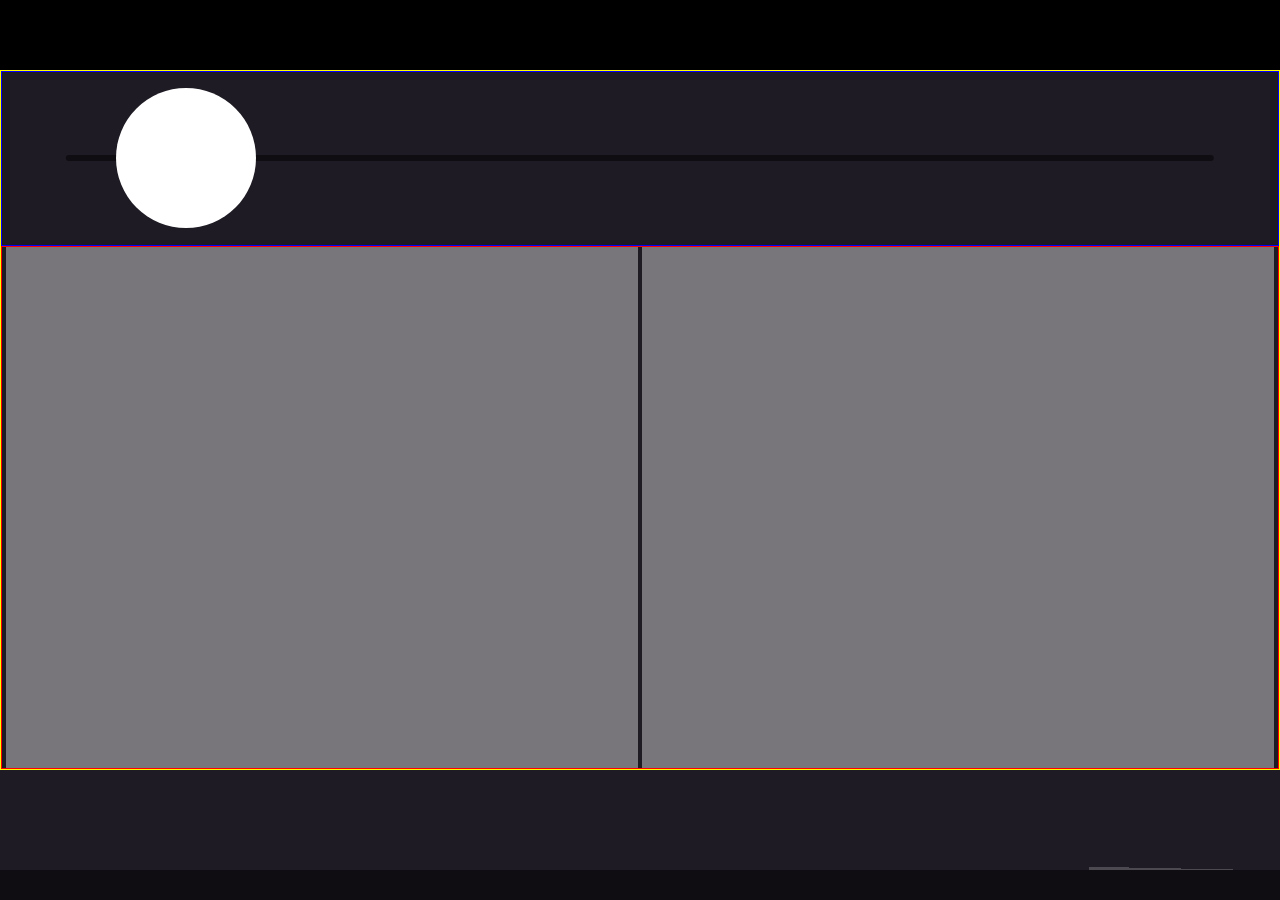
==== index.html @ 336ee951 "My CV website - first Sublime Commit" ====
<!DOCTYPE html>
<html lang="en-us">
<head>

<meta http-equiv="refresh" content="0; Home/Html/home.html">

	<title>Zembilas Vasileios| - Web Developer</title>

	<!--TITLE IMAGE-->
	<link rel="icon" href="../../Assets/developer1.png" type="image/x-icon">
	<link rel="apple-touch-icon" href="../../Assets/developer1.png">

	<!--SEARCH DESCRIPTION RESULT-->
	<meta name="description" content="Welcome to my site! Here, you can find more info about my resume, my portfolio and my skills and abilities in web development.">

</head>
<body>

	<div>Redirecting page</div>

</body>
</html>
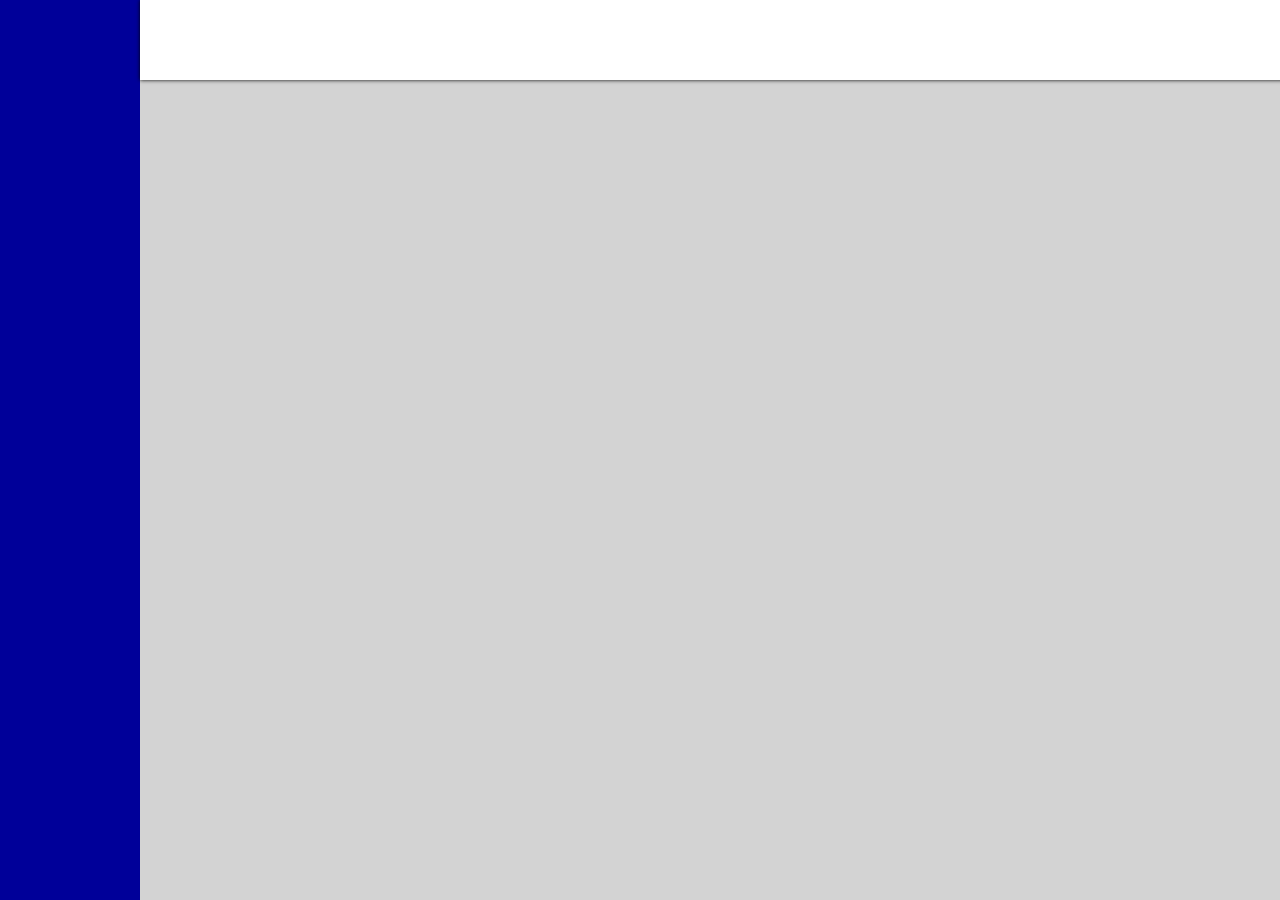
==== commit cc88d24e: "Finished the main menu of the website. Start separating files to organize the code." ====
--- a/index.html
+++ b/index.html
@@ -2,7 +2,7 @@
 <html lang="en-us">
 <head>
 
-<meta http-equiv="refresh" content="0; Home/Html/home.html">
+<meta http-equiv="refresh" content="0; Home/home.html">
 
 	<title>Zembilas Vasileios| - Web Developer</title>
 
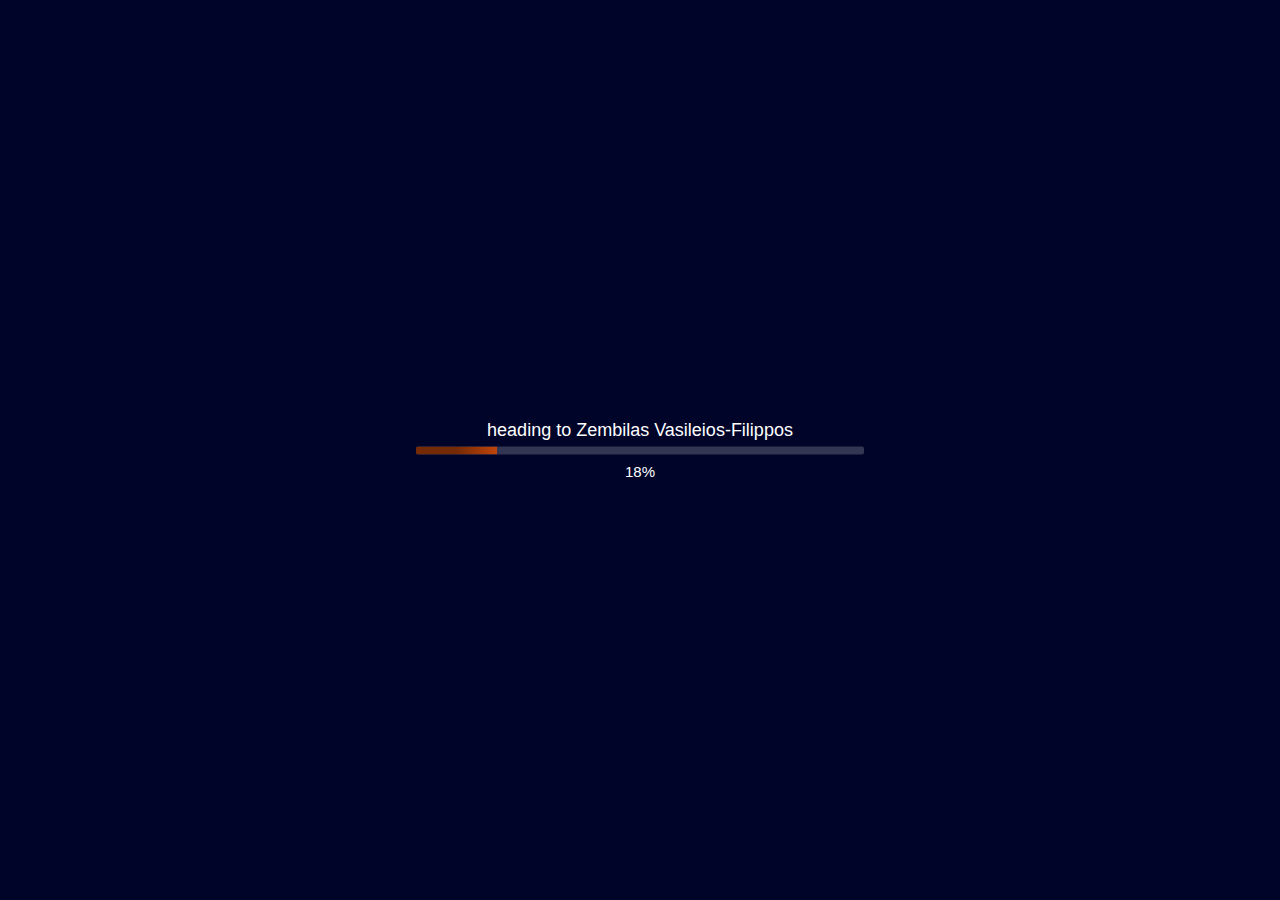
==== commit 1e029592: "Create the loading screen before site loads" ====
--- a/index.html
+++ b/index.html
@@ -2,21 +2,46 @@
 <html lang="en-us">
 <head>
 
-<meta http-equiv="refresh" content="0; Home/home.html">
+<meta id="changePageMeta" http-equiv="refresh">
+
+<meta name="viewport" content="width=device-width, initial-scale=1">
+<meta name="theme-color" content="rgb(190, 214, 148)">
+<meta http-equiv="X-UA-Compatible" content="ie=edge" />
+<meta http-equiv="Content-Security-Policy" content="upgrade-insecure-requests">
+
+<!--LINK HERE CAUSE THERE IS AN UNKNOWN FAV ICON ERROR IN THE CONSOLE-->
+<link rel="shortcut icon" href="#">
+
+<!--INCLUDE CSS FILES-->
+<link rel="stylesheet" href="Css/indexStyle.css">
 
 	<title>Zembilas Vasileios| - Web Developer</title>
 
 	<!--TITLE IMAGE-->
-	<link rel="icon" href="../../Assets/developer1.png" type="image/x-icon">
-	<link rel="apple-touch-icon" href="../../Assets/developer1.png">
+	<link rel="icon" href="Assets/developer1.png" type="image/x-icon">
+	<link rel="apple-touch-icon" href="Assets/developer1.png">
 
 	<!--SEARCH DESCRIPTION RESULT-->
-	<meta name="description" content="Welcome to my site! Here, you can find more info about my resume, my portfolio and my skills and abilities in web development.">
+	<meta name="description" content="Redirect to main site.">
+
+
 
 </head>
 <body>
 
-	<div>Redirecting page</div>
+	<div id="loadRedirectC">
+		<div id="loadingTitleC">
+			<h1>heading to Zembilas Vasileios-Filippos</h1>
+		</div>
+		<div id="loadingFullC">
+			<div id="loadingBarC"></div>
+		</div>
+		<div id="loadingCountC">
+			<p id="loadingCountP">0%</p>
+		</div>
+	</div>
+
+	<script src="Js/indexStartingScript.js"></script>
 
 </body>
 </html>--- a/Css/indexStyle.css
+++ b/Css/indexStyle.css
@@ -0,0 +1,73 @@
+	/*FONT-FAMILIES USED*/
+	@import url('https://fonts.googleapis.com/css?family=Roboto Flex');
+
+	html {
+		width: 100%; height: 100%;
+	}
+
+	body {
+		display: block;
+		width: 100%; height: 100%;
+		background: rgb(0, 4, 41);
+		font-family: Poppins, sans-serif;
+		margin: 0;
+		padding: 0;
+	}
+
+	#loadRedirectC {
+		position: relative;
+		display: inline-block;
+		background: transparent;
+		width: 35%;
+		top: 50%;
+		left: 50%;
+		padding: 4px;
+		transform: translate(-50%, -50%);
+	}
+
+		#loadingTitleC {
+			position: relative;
+			display: inline-block;
+			left: 50%;
+			transform: translate(-50%, 0);
+		}
+		#loadingTitleC h1 {
+			color: white;
+			font-size: 18px;
+			font-weight: normal;
+			margin: 0;
+		}
+
+		#loadingFullC {
+			position: relative;
+			display: block;
+			width: 100%; height: 8px;
+			background: rgb(255, 255, 255, 0.2);
+			border-radius: 2px;
+			overflow: hidden;
+			margin: 6px 0 6px 0;
+		}
+		#loadingBarC {
+			width: 0; height: 100%;
+			background: linear-gradient(90deg, rgb(117, 42, 6) 50%, rgb(191, 69, 10));
+		}
+
+		#loadingCountC {
+			position: relative;
+			display: inline-block;
+			left: 50%;
+			margin: 2px 0 0 0;
+			transform: translate(-50%, 0);
+		}
+		#loadingCountP {
+			color: white;
+			font-size: 15px;
+			margin: 0;
+			padding: 0;
+		}
+
+
+	/*SCREEN WIDTH UNDER 750px*/
+	@media only screen and (max-width: 750px) {
+		
+	}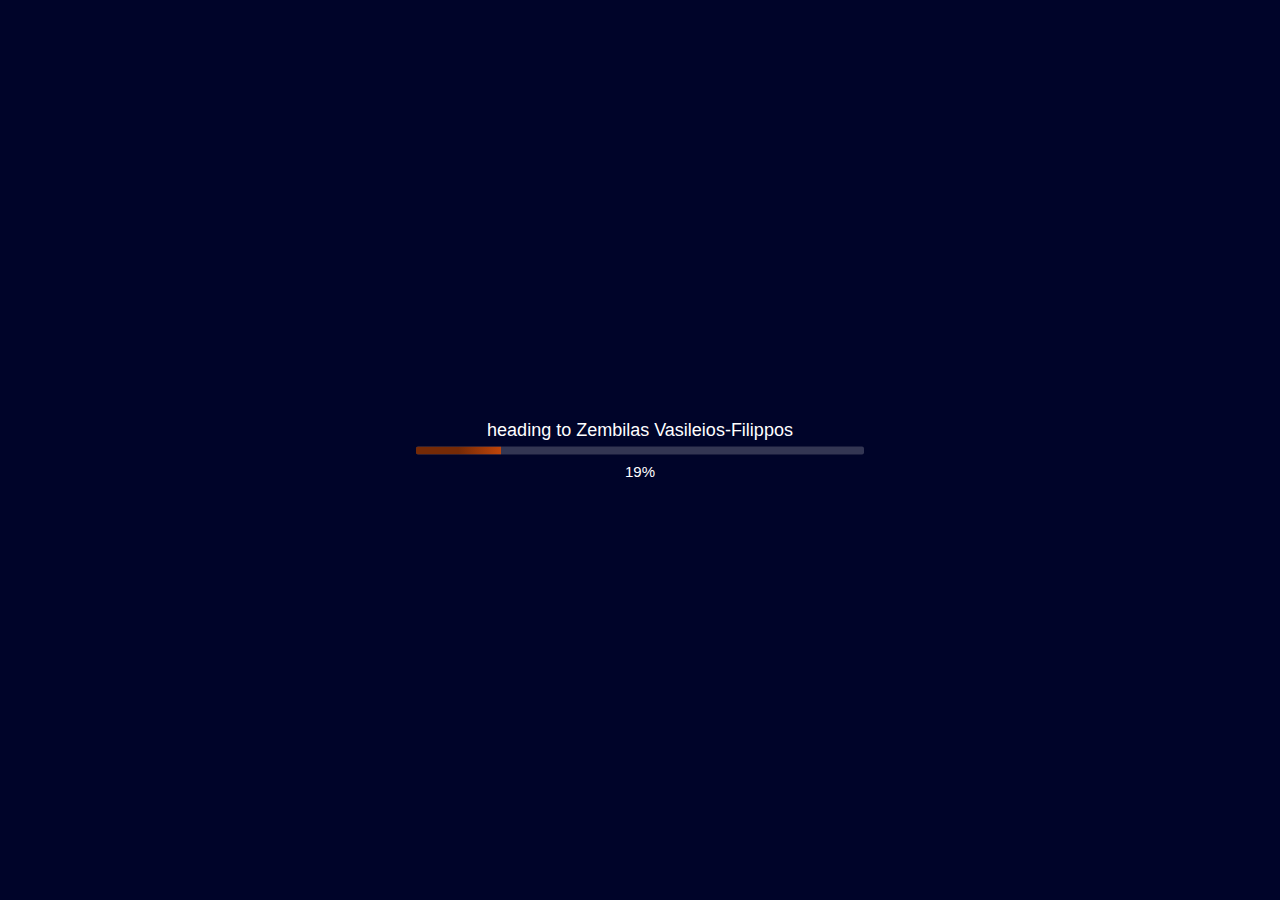
==== commit e8393a4e: "Experimenting with meta tags about seo." ====
--- a/index.html
+++ b/index.html
@@ -2,18 +2,32 @@
 <html lang="en-us">
 <head>
 
-<meta id="changePageMeta" http-equiv="refresh">
+<meta http-equiv="refresh">
 
 <meta name="viewport" content="width=device-width, initial-scale=1">
 <meta name="theme-color" content="rgb(190, 214, 148)">
 <meta http-equiv="X-UA-Compatible" content="ie=edge" />
 <meta http-equiv="Content-Security-Policy" content="upgrade-insecure-requests">
 
+
+<!--ESSENTIAL META TAGS-->
+<meta property="og:title" content="Vasileios-Filippos Zembilas | Profile">
+<meta property="og:type" content="website" />
+<meta property="og:image" content="https://jannis34.site/Assets/network1.jpg">
+<meta property="og:url" content="https://jannis34.site/index.html">
+<meta name="twitter:card" content="summary_large_image">
+
+<!--NON-ESSENTIAL, BUT RECOMMENDED-->
+<meta property="og:description" content="Full Stack Web Developer profile site.">
+<meta property="og:site_name" content="Vasileios-Filippos Zembilas | Profile">
+<meta name="twitter:image:alt" content="NetworkImg">
+
+
 <!--LINK HERE CAUSE THERE IS AN UNKNOWN FAV ICON ERROR IN THE CONSOLE-->
 <link rel="shortcut icon" href="#">
 
 <!--INCLUDE CSS FILES-->
-<link rel="stylesheet" href="Css/indexStyle.css">
+<link type="text/css" rel="stylesheet" href="Css/indexStyle.css">
 
 	<title>Zembilas Vasileios| - Web Developer</title>
 
@@ -41,7 +55,7 @@
 		</div>
 	</div>
 
-	<script src="Js/indexStartingScript.js"></script>
+	<script type="text/javascript" src="Js/indexStartingScript.js"></script>
 
 </body>
 </html>--- a/Css/indexStyle.css
+++ b/Css/indexStyle.css
@@ -19,6 +19,7 @@
 		display: inline-block;
 		background: transparent;
 		width: 35%;
+		min-width: 170px;
 		top: 50%;
 		left: 50%;
 		padding: 4px;
@@ -29,6 +30,7 @@
 			position: relative;
 			display: inline-block;
 			left: 50%;
+			padding: 0 10px 0 10px;
 			transform: translate(-50%, 0);
 		}
 		#loadingTitleC h1 {
@@ -66,8 +68,57 @@
 			padding: 0;
 		}
 
+	/*SCREEN RESIZE*/
 
-	/*SCREEN WIDTH UNDER 750px*/
-	@media only screen and (max-width: 750px) {
-		
-	}+	/*SCREEN WIDTH UNDER 1000px*/
+	@media only screen and (max-width: 1000px) {
+		#loadingTitleC h1 {
+			font-size: 15px;
+		}
+
+		#loadingCountP {
+			font-size: 11px;
+		}
+	}
+
+	/*SCREEN WIDTH UNDER 780px*/
+	@media only screen and (max-width: 780px) {
+		#loadingTitleC h1 {
+			font-size: 12px;
+		}
+
+		#loadingCountP {
+			font-size: 11px;
+		}
+	}
+
+	/*SCREEN WIDTH UNDER 630px*/
+	@media only screen and (max-width: 630px) {
+		#loadingTitleC h1 {
+			font-size: 10px;
+		}
+
+		#loadingFullC {
+			margin: 2px 0 0 0;
+		}
+
+		#loadingCountP {
+			font-size: 8px;
+		}
+	}
+
+	/*SCREEN WIDTH UNDER 550px*/
+	@media only screen and (max-width: 550px) {
+		#loadingTitleC h1 {
+			font-size: 8px;
+		}
+
+		#loadingFullC {
+			margin: 2px 0 -4px 0;
+		}
+
+
+		#loadingCountP {
+			font-size: 7px;
+		}
+	}
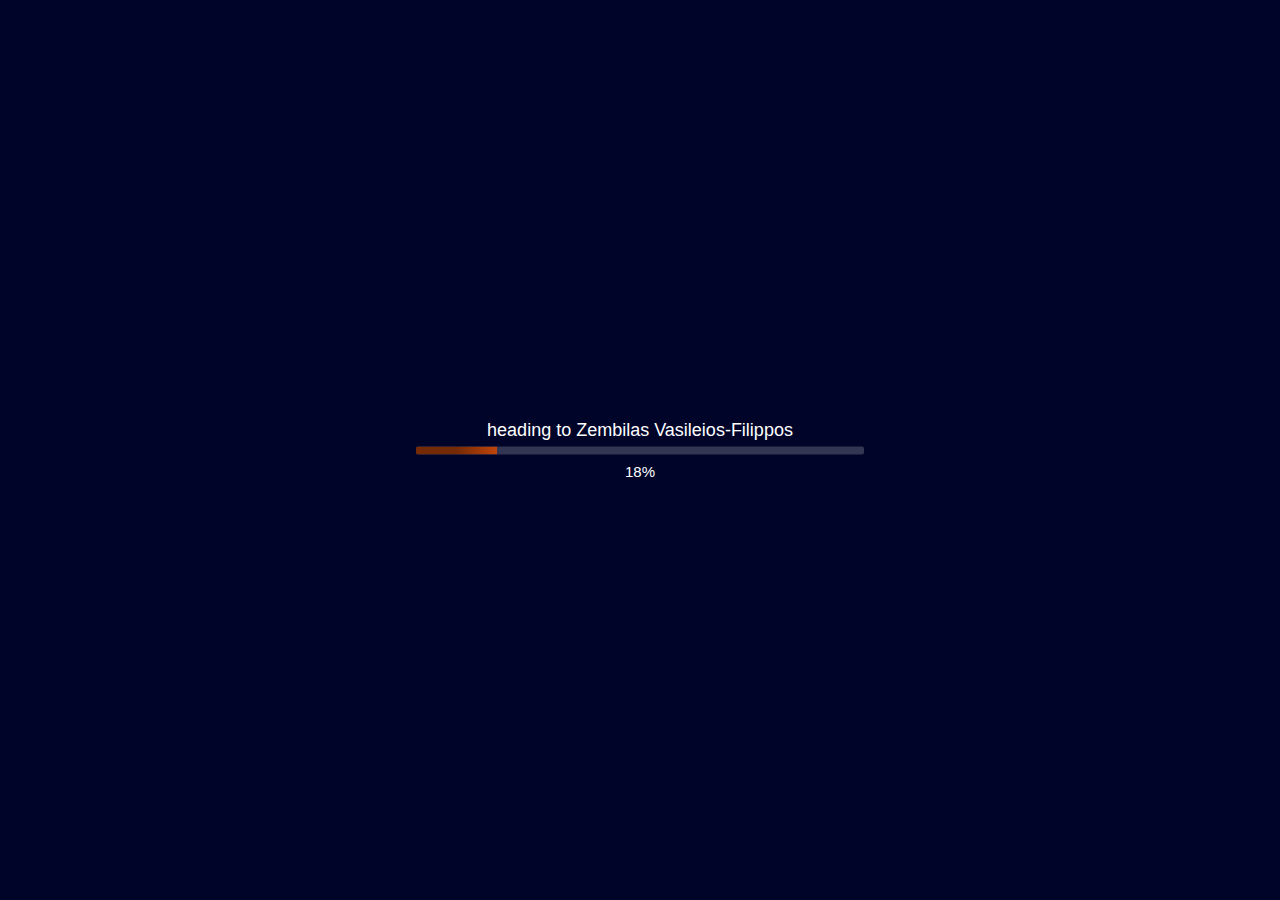
==== commit 08bf3d9c: "SEO test(2)" ====
--- a/index.html
+++ b/index.html
@@ -1,8 +1,6 @@
 <!DOCTYPE html>
 <html lang="en-us">
 <head>
-
-<meta http-equiv="refresh">
 
 <meta name="viewport" content="width=device-width, initial-scale=1">
 <meta name="theme-color" content="rgb(190, 214, 148)">
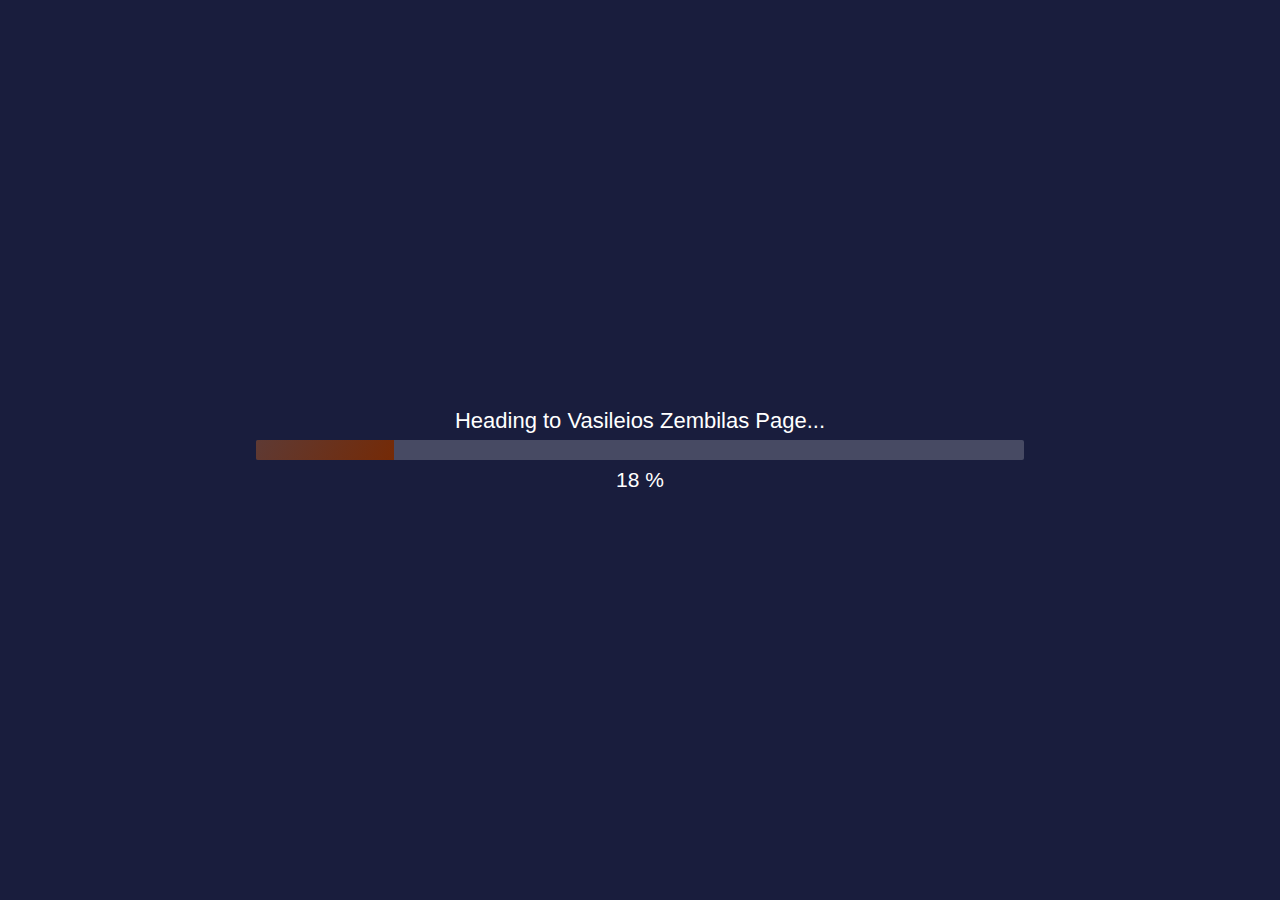
==== commit 81d9f640: "Finalized GoogleChart class structure and main functions and just keep adding more tools that I need" ====
--- a/index.html
+++ b/index.html
@@ -43,13 +43,13 @@
 
 	<div id="loadRedirectC">
 		<div id="loadingTitleC">
-			<h1>heading to Zembilas Vasileios-Filippos</h1>
+			<h1>Heading to <span>Vasileios Zembilas</span> Page...</h1>
 		</div>
 		<div id="loadingFullC">
 			<div id="loadingBarC"></div>
 		</div>
 		<div id="loadingCountC">
-			<p id="loadingCountP">0%</p>
+			<p id="loadingCountP"><span>0</span><span id="loadingCountPercentSp"> %</span></p>
 		</div>
 	</div>
 
--- a/Css/indexStyle.css
+++ b/Css/indexStyle.css
@@ -8,7 +8,7 @@
 	body {
 		display: block;
 		width: 100%; height: 100%;
-		background: rgb(0, 4, 41);
+		background: rgb(0, 4, 40, 0.9);
 		font-family: Poppins, sans-serif;
 		margin: 0;
 		padding: 0;
@@ -18,8 +18,8 @@
 		position: relative;
 		display: inline-block;
 		background: transparent;
-		width: 35%;
-		min-width: 170px;
+		width: 60%;
+		min-width: 170px; max-width: 800px;
 		top: 50%;
 		left: 50%;
 		padding: 4px;
@@ -35,15 +35,19 @@
 		}
 		#loadingTitleC h1 {
 			color: white;
-			font-size: 18px;
+			font-size: 22px;
 			font-weight: normal;
+			text-align: center;
 			margin: 0;
+		}
+		#loadingTitleC h1 span {
+			animation: ColorChangeFont 0.8s linear alternate infinite;
 		}
 
 		#loadingFullC {
 			position: relative;
 			display: block;
-			width: 100%; height: 8px;
+			width: 100%; height: 20px;
 			background: rgb(255, 255, 255, 0.2);
 			border-radius: 2px;
 			overflow: hidden;
@@ -51,7 +55,7 @@
 		}
 		#loadingBarC {
 			width: 0; height: 100%;
-			background: linear-gradient(90deg, rgb(117, 42, 6) 50%, rgb(191, 69, 10));
+			background: linear-gradient(120deg, rgba(117, 42, 6, 0.5) 0%, rgba(117, 42, 6, 1) 100%);
 		}
 
 		#loadingCountC {
@@ -63,62 +67,76 @@
 		}
 		#loadingCountP {
 			color: white;
-			font-size: 15px;
+			font-size: 21px;
 			margin: 0;
 			padding: 0;
+		}
+		#loadingCountPercentSp {
+			animation: ColorChangeFont 0.8s linear alternate infinite;
 		}
 
 	/*SCREEN RESIZE*/
 
 	/*SCREEN WIDTH UNDER 1000px*/
 	@media only screen and (max-width: 1000px) {
+
+	}
+
+	/*SCREEN WIDTH UNDER 850px*/
+	@media only screen and (max-width: 850px) {
 		#loadingTitleC h1 {
-			font-size: 15px;
+			font-size: 18px;
+		}
+
+		#loadingFullC {
+			position: relative;
+			display: block;
+			width: 100%; height: 15px;
 		}
 
 		#loadingCountP {
-			font-size: 11px;
+			font-size: 17px;
 		}
 	}
 
-	/*SCREEN WIDTH UNDER 780px*/
-	@media only screen and (max-width: 780px) {
+	/*SCREEN WIDTH UNDER 500px*/
+	@media only screen and (max-width: 500px) {
+		#loadRedirectC {
+			width: 70%;
+		}
+
 		#loadingTitleC h1 {
-			font-size: 12px;
+			font-size: 16px;
+		}
+
+		#loadingFullC {
+			width: 100%; height: 10px;
+			margin: 4px 0 4px 0;
 		}
 
 		#loadingCountP {
-			font-size: 11px;
+			font-size: 15px;
 		}
 	}
 
-	/*SCREEN WIDTH UNDER 630px*/
-	@media only screen and (max-width: 630px) {
+	/*SCREEN WIDTH UNDER 350px*/
+	@media only screen and (max-width: 350px) {
 		#loadingTitleC h1 {
-			font-size: 10px;
-		}
-
-		#loadingFullC {
-			margin: 2px 0 0 0;
-		}
-
-		#loadingCountP {
-			font-size: 8px;
-		}
-	}
-
-	/*SCREEN WIDTH UNDER 550px*/
-	@media only screen and (max-width: 550px) {
-		#loadingTitleC h1 {
-			font-size: 8px;
-		}
-
-		#loadingFullC {
-			margin: 2px 0 -4px 0;
+			font-size: 13px;
 		}
 
 
 		#loadingCountP {
-			font-size: 7px;
+			font-size: 12px;
 		}
 	}
+
+	/*ANIMATIONS*/
+	@keyframes ColorChangeFont {
+		0% {
+			color: rgb(117, 42, 6);
+		}
+		100% {
+			color: rgb(255, 255, 255, 0.6);
+		}
+	}
